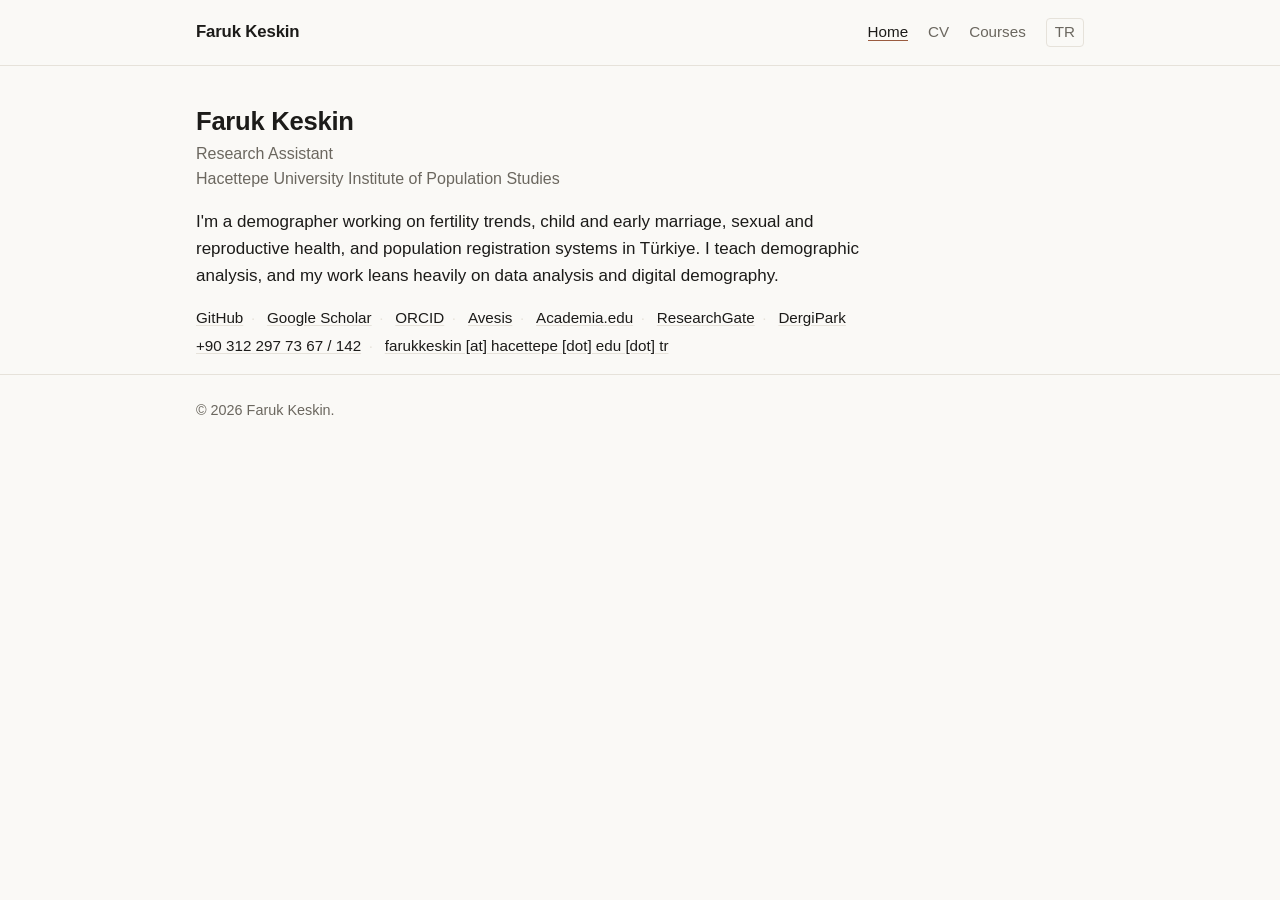
==== index.html @ 3f1441ac "Initial commit: faruk.page site (home, CV, courses)" ====
<!doctype html>
<html lang="en" class="lang-en">
<head>
<meta charset="utf-8">
<script>try{document.documentElement.className=localStorage.getItem("lang")==="tr"?"lang-tr":"lang-en";}catch(e){}</script>
<title>Faruk Keskin</title>
<meta name="viewport" content="width=device-width, initial-scale=1">
<meta name="description" content="Faruk Keskin — demographer and researcher at Hacettepe University Institute of Population Studies.">
<link rel="shortcut icon" href="./img/favicon.ico">
<link rel="stylesheet" href="./css/style.css">
</head>
<body>
<header class="site">
	<div class="wrap">
		<a class="site-name" href="./index.html">Faruk Keskin</a>
		<nav class="main">
			<ul>
				<li><a href="./index.html" aria-current="page"><span data-en>Home</span><span data-tr>Anasayfa</span></a></li>
				<li><a href="./cv.html">CV</a></li>
				<li><a href="./courses.html"><span data-en>Courses</span><span data-tr>Dersler</span></a></li>
					<li><button id="lang-toggle" type="button" aria-label="Switch language">TR</button></li>
			</ul>
		</nav>
	</div>
</header>

<main class="wrap">
	<div class="profile">
		<div class="profile-body">
			<h1>Faruk Keskin</h1>
			<p class="role" data-en>Research Assistant<br>Hacettepe University Institute of Population Studies</p>
			<p class="role" data-tr>Araştırma Görevlisi<br>Hacettepe Üniversitesi Nüfus Etütleri Enstitüsü</p>

			<p data-en>I'm a demographer working on fertility trends, child and early marriage, sexual and reproductive health, and population registration systems in Türkiye. I teach demographic analysis, and my work leans heavily on data analysis and digital demography.</p>
			<p data-tr>Türkiye'de doğurganlık akımları, çocuk yaşta ve erken evlilikler, cinsel sağlık ve üreme sağlığı ile nüfus kayıt sistemleri üzerine çalışan bir nüfusbilimciyim. Demografik analiz dersleri veriyorum ve çalışmalarımda veri analizine ve dijital demografiye ağırlık veriyorum.</p>

			<ul class="links-list">
				<li><a href="https://github.com/keskinfaruk" target="_blank" rel="me noopener">GitHub</a></li>
				<li><a href="https://scholar.google.com/citations?user=Z_7JvQkAAAAJ&hl=en" target="_blank" rel="me noopener">Google Scholar</a></li>
				<li><a href="https://orcid.org/0000-0002-7034-6643" target="_blank" rel="me noopener">ORCID</a></li>
				<li><a href="https://avesis.hacettepe.edu.tr/farukkeskin" target="_blank" rel="me noopener">Avesis</a></li>
				<li><a href="https://hacettepe.academia.edu/FKeskin" target="_blank" rel="me noopener">Academia.edu</a></li>
				<li><a href="https://www.researchgate.net/profile/Faruk-Keskin" target="_blank" rel="me noopener">ResearchGate</a></li>
				<li><a href="https://dergipark.org.tr/tr/pub/@farukkeskin" target="_blank" rel="me noopener">DergiPark</a></li>
			</ul>

			<ul class="contact-list">
				<li><a href="tel:+903122977367,142">+90 312 297 73 67 / 142</a></li>
				<li><a id="email-link" href="#">farukkeskin [at] hacettepe [dot] edu [dot] tr</a></li>
			</ul>
		</div>
	</div>
</main>

<footer class="site">
	<div class="wrap">
		<span data-en>&copy; 2026 Faruk Keskin.</span>
		<span data-tr>&copy; 2026 Faruk Keskin.</span>
	</div>
</footer>

<script src="./js/main.js"></script>
</body>
</html>
---- css/style.css ----
/* Faruk Keskin — personal site
   Minimal, framework-free stylesheet. Light/dark follows the OS setting. */

:root {
	--bg: #faf9f6;
	--bg-raised: #ffffff;
	--text: #1c1b19;
	--text-muted: #6b675f;
	--border: #e6e2da;
	--accent: #9a5b3f;
	--accent-text: #ffffff;
	--max: 58rem;
	--font: -apple-system, BlinkMacSystemFont, "Segoe UI", Roboto, Helvetica, Arial, sans-serif, "Apple Color Emoji", "Segoe UI Emoji";
}

@media (prefers-color-scheme: dark) {
	:root {
		--bg: #171614;
		--bg-raised: #201f1c;
		--text: #ece9e3;
		--text-muted: #a29c8f;
		--border: #34312b;
		--accent: #e0a483;
		--accent-text: #171614;
	}
}

* { box-sizing: border-box; }

html { -webkit-text-size-adjust: 100%; }

body {
	margin: 0;
	background: var(--bg);
	color: var(--text);
	font-family: var(--font);
	font-size: 17px;
	line-height: 1.6;
	hyphens: auto;
}

/* language toggling — the chosen language's blocks show, the other is hidden */
html.lang-tr [data-en] { display: none; }
html.lang-en [data-tr] { display: none; }

a {
	color: var(--text);
	text-decoration-color: var(--border);
	text-underline-offset: 0.15em;
}
a:hover, a:focus {
	color: var(--accent);
	text-decoration-color: var(--accent);
}

img { max-width: 100%; }

hr {
	border: none;
	border-top: 1px solid var(--border);
	margin: 2.5rem 0;
}

/* ---------- layout ---------- */

.wrap {
	max-width: var(--max);
	margin: 0 auto;
	padding: 0 1.25rem;
}

/* Prose (plain paragraphs sitting directly in the page, and blog post bodies)
   stays capped at a comfortable reading measure even though the page frame
   itself is wider — only the CV's two-column sections and the projects grid
   use the full width. */
main.wrap > p, .profile-body p, .post-body { max-width: 42rem; }

header.site {
	border-bottom: 1px solid var(--border);
	padding: 1.1rem 0;
	margin-bottom: 2.5rem;
}
header.site .wrap {
	display: flex;
	align-items: baseline;
	justify-content: space-between;
	flex-wrap: wrap;
	gap: 0.5rem 1.5rem;
}
.site-name {
	font-weight: 600;
	text-decoration: none;
	font-size: 1.05rem;
	letter-spacing: -0.01em;
}
.site-name:hover { color: var(--text); }

nav.main ul {
	list-style: none;
	display: flex;
	gap: 1.25rem;
	margin: 0;
	padding: 0;
	flex-wrap: wrap;
}
nav.main a {
	text-decoration: none;
	color: var(--text-muted);
	font-size: 0.95rem;
}
nav.main a:hover, nav.main a[aria-current="page"] { color: var(--text); }
nav.main a[aria-current="page"] { border-bottom: 1px solid var(--accent); }

button#lang-toggle {
	font: inherit;
	font-size: 0.95rem;
	background: none;
	border: 1px solid var(--border);
	color: var(--text-muted);
	border-radius: 4px;
	padding: 0.1rem 0.5rem;
	cursor: pointer;
}
button#lang-toggle:hover { color: var(--text); border-color: var(--text-muted); }

main { padding-bottom: 4rem; }

footer.site {
	border-top: 1px solid var(--border);
	padding: 1.5rem 0 3rem;
	color: var(--text-muted);
	font-size: 0.9rem;
}

/* ---------- typography ---------- */

h1, h2, h3, h4 {
	line-height: 1.25;
	letter-spacing: -0.01em;
	font-weight: 600;
}
h1 { font-size: 1.6rem; margin: 0 0 0.75rem; }
h2 { font-size: 1.2rem; margin: 0 0 0.9rem; }
h3 { font-size: 1.02rem; margin: 1.5rem 0 0.4rem; }

p { margin: 0 0 1rem; }

section.block {
	margin: 2.5rem 0;
}
section.block > h2 {
	text-transform: uppercase;
	font-size: 0.8rem;
	letter-spacing: 0.08em;
	color: var(--text-muted);
	font-weight: 600;
}

/* On wide viewports, give each CV section a label column instead of stacking
   the heading above the content — uses the extra width instead of leaving it
   empty, and echoes the old site's two-column layout. Collapses to a single
   column below the breakpoint. */
@media (min-width: 720px) {
	section.block {
		display: grid;
		grid-template-columns: 12rem 1fr;
		gap: 0 2rem;
		align-items: start;
	}
	section.block > h2 {
		margin: 0;
		padding-top: 0.2rem;
	}
}

ul.plain { list-style: none; margin: 0; padding: 0; }

.text-muted { color: var(--text-muted); }

/* ---------- home ---------- */

/* Photo paired with name, role, bio and links as one block, instead of a
   small row that leaves the rest of the wide page frame empty. */
.profile {
	display: flex;
	gap: 2.25rem;
	align-items: flex-start;
	margin-bottom: 1rem;
}
.profile-body { flex: 1; min-width: 0; }
.profile-body h1 { margin-bottom: 0.2rem; }
.profile-body .role { color: var(--text-muted); font-size: 1rem; }

.links-list, .contact-list {
	margin: 0.25rem 0 0;
	padding: 0;
	list-style: none;
	font-size: 0.95rem;
}
.links-list li, .contact-list li { display: inline; }
.links-list li:not(:last-child)::after,
.contact-list li:not(:last-child)::after {
	content: "·";
	color: var(--border);
	margin: 0 0.5em;
}

/* ---------- CV ---------- */

.cv-row {
	display: grid;
	grid-template-columns: 1fr auto;
	align-items: baseline;
	gap: 0.15rem 1rem;
	margin-bottom: 0.15rem;
}
.cv-row .what { font-weight: 500; }
.cv-row .when { color: var(--text-muted); font-size: 0.88rem; white-space: nowrap; }
.cv-item { margin-bottom: 1.1rem; }
.cv-item .where { color: var(--text-muted); font-size: 0.92rem; }
.cv-item.tight { margin-bottom: 0.7rem; }

.pub-list {
	margin: 0 0 1.5rem;
	padding-left: 1.1rem;
}
.pub-list li { margin-bottom: 0.7rem; font-size: 0.95rem; }
.pub-list h4 {
	font-size: 0.85rem;
	font-weight: 600;
	color: var(--text-muted);
	margin: 1.2rem 0 0.5rem;
}

.cv-download {
	display: inline-block;
	margin-top: 0.5rem;
	font-size: 0.95rem;
}

/* ---------- card grid (used by Projects and Courses) ---------- */

.card-grid {
	display: grid;
	grid-template-columns: repeat(auto-fill, minmax(15rem, 1fr));
	gap: 1.5rem;
}
.card {
	border: 1px solid var(--border);
	border-radius: 8px;
	padding: 1.1rem 1.25rem;
}
.card h3 { margin-top: 0; }
.card .tags {
	margin-top: 0.6rem;
	font-size: 0.82rem;
	color: var(--text-muted);
}
.card .tags span:not(:last-child)::after {
	content: "·";
	margin: 0 0.4em;
}
.card .links { margin-top: 0.6rem; font-size: 0.9rem; }
.card .meta { margin-top: 0.3rem; font-size: 0.88rem; color: var(--text-muted); }
.card ul.materials {
	margin: 0.7rem 0 0;
	padding-left: 1.1rem;
	font-size: 0.9rem;
}
.card ul.materials li { margin-bottom: 0.3rem; }

/* ---------- blog ---------- */

.post-list { margin: 0; padding: 0; list-style: none; }
.post-list li {
	display: flex;
	gap: 1rem;
	padding: 0.55rem 0;
	border-bottom: 1px dashed var(--border);
}
.post-list li:last-child { border-bottom: none; }
.post-list time {
	color: var(--text-muted);
	font-size: 0.88rem;
	white-space: nowrap;
	width: 6.5rem;
	flex-shrink: 0;
	padding-top: 0.15rem;
}

.post-meta {
	color: var(--text-muted);
	font-size: 0.9rem;
	margin-bottom: 2rem;
}

.post-body h2 { font-size: 1.1rem; margin-top: 2rem; }
.post-body p { margin-bottom: 1.1rem; }
.post-body pre {
	background: var(--bg-raised);
	border: 1px solid var(--border);
	border-radius: 6px;
	padding: 0.8rem 1rem;
	overflow-x: auto;
	font-size: 0.88rem;
}
.post-body code {
	background: var(--bg-raised);
	border-radius: 3px;
	padding: 0.1em 0.35em;
	font-size: 0.9em;
}
.post-body blockquote {
	margin: 0 0 1.1rem;
	padding-left: 1rem;
	border-left: 3px solid var(--border);
	color: var(--text-muted);
}

.back-link { display: inline-block; margin-bottom: 1.5rem; font-size: 0.9rem; }

@media (max-width: 480px) {
	.profile { flex-direction: column; align-items: flex-start; }
	.cv-row { grid-template-columns: 1fr; }
	.cv-row .when { justify-self: start; }
}
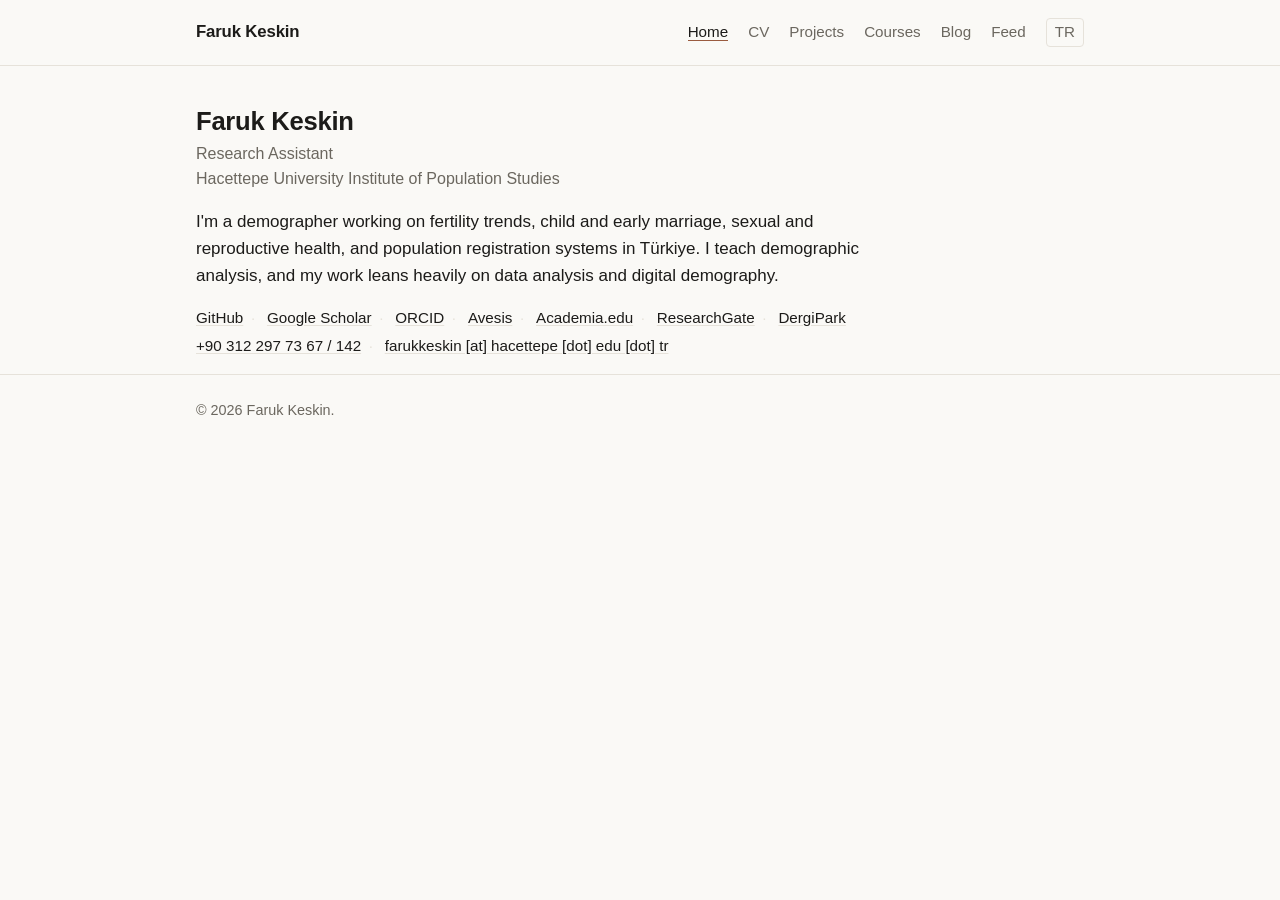
==== commit 3d03eeee: "Launch veridem Feed, Projects, and Blog pages - Rename Updates/Guncellemeler nav item to Feed/Akis s" ====
--- a/index.html
+++ b/index.html
@@ -17,7 +17,10 @@
 			<ul>
 				<li><a href="./index.html" aria-current="page"><span data-en>Home</span><span data-tr>Anasayfa</span></a></li>
 				<li><a href="./cv.html">CV</a></li>
+				<li><a href="./projects.html"><span data-en>Projects</span><span data-tr>Projeler</span></a></li>
 				<li><a href="./courses.html"><span data-en>Courses</span><span data-tr>Dersler</span></a></li>
+				<li><a href="./blog/index.html">Blog</a></li>
+					<li><a href="./veridem/index.html"><span data-en>Feed</span><span data-tr>Akış</span></a></li>
 					<li><button id="lang-toggle" type="button" aria-label="Switch language">TR</button></li>
 			</ul>
 		</nav>
--- a/css/style.css
+++ b/css/style.css
@@ -36,7 +36,7 @@
 	font-family: var(--font);
 	font-size: 17px;
 	line-height: 1.6;
-	hyphens: auto;
+	hyphens: none;
 }
 
 /* language toggling — the chosen language's blocks show, the other is hidden */
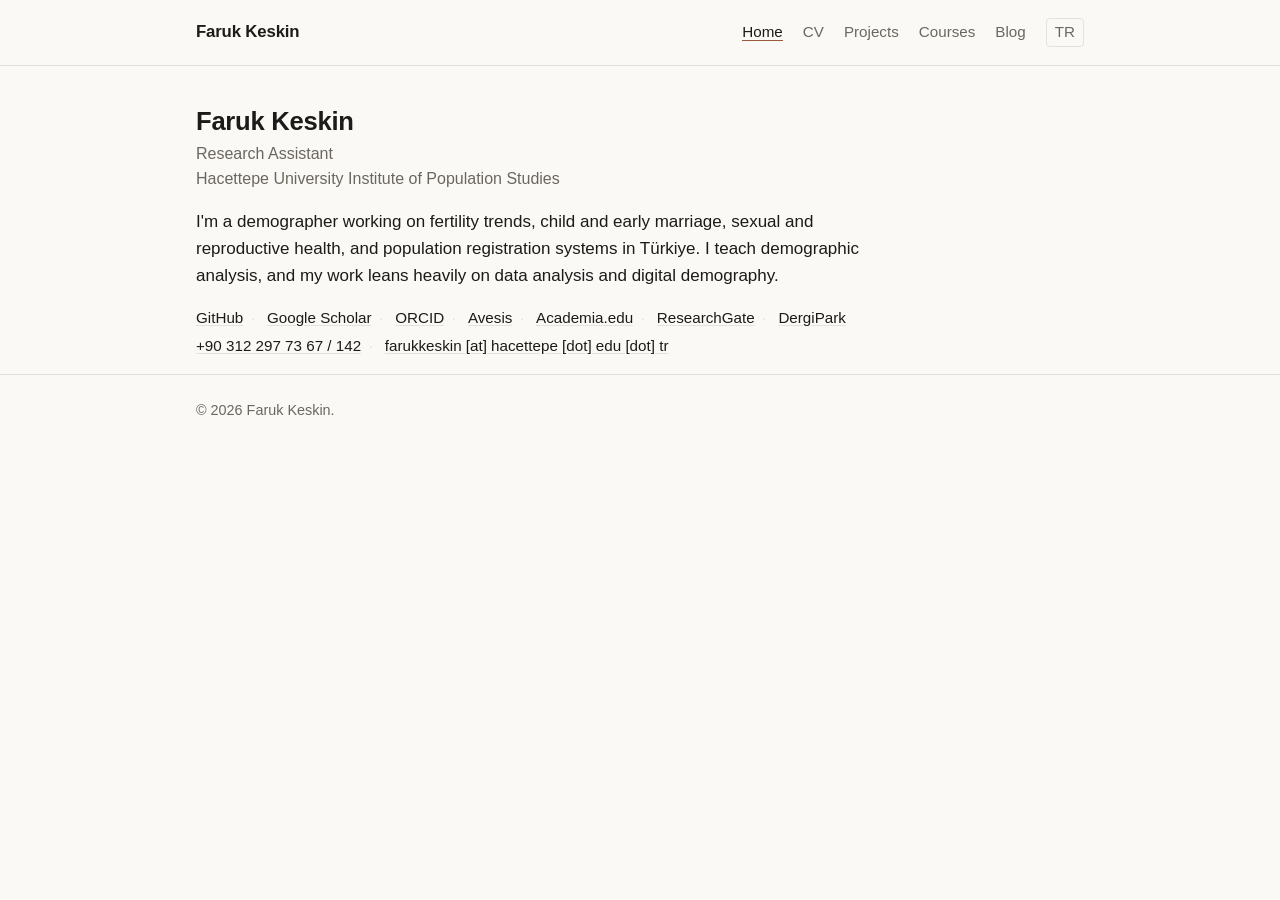
==== commit 8ef5db4f: "Remove Feed nav link; link veridem card to GitHub" ====
--- a/index.html
+++ b/index.html
@@ -20,7 +20,6 @@
 				<li><a href="./projects.html"><span data-en>Projects</span><span data-tr>Projeler</span></a></li>
 				<li><a href="./courses.html"><span data-en>Courses</span><span data-tr>Dersler</span></a></li>
 				<li><a href="./blog/index.html">Blog</a></li>
-					<li><a href="./veridem/index.html"><span data-en>Feed</span><span data-tr>Akış</span></a></li>
 					<li><button id="lang-toggle" type="button" aria-label="Switch language">TR</button></li>
 			</ul>
 		</nav>
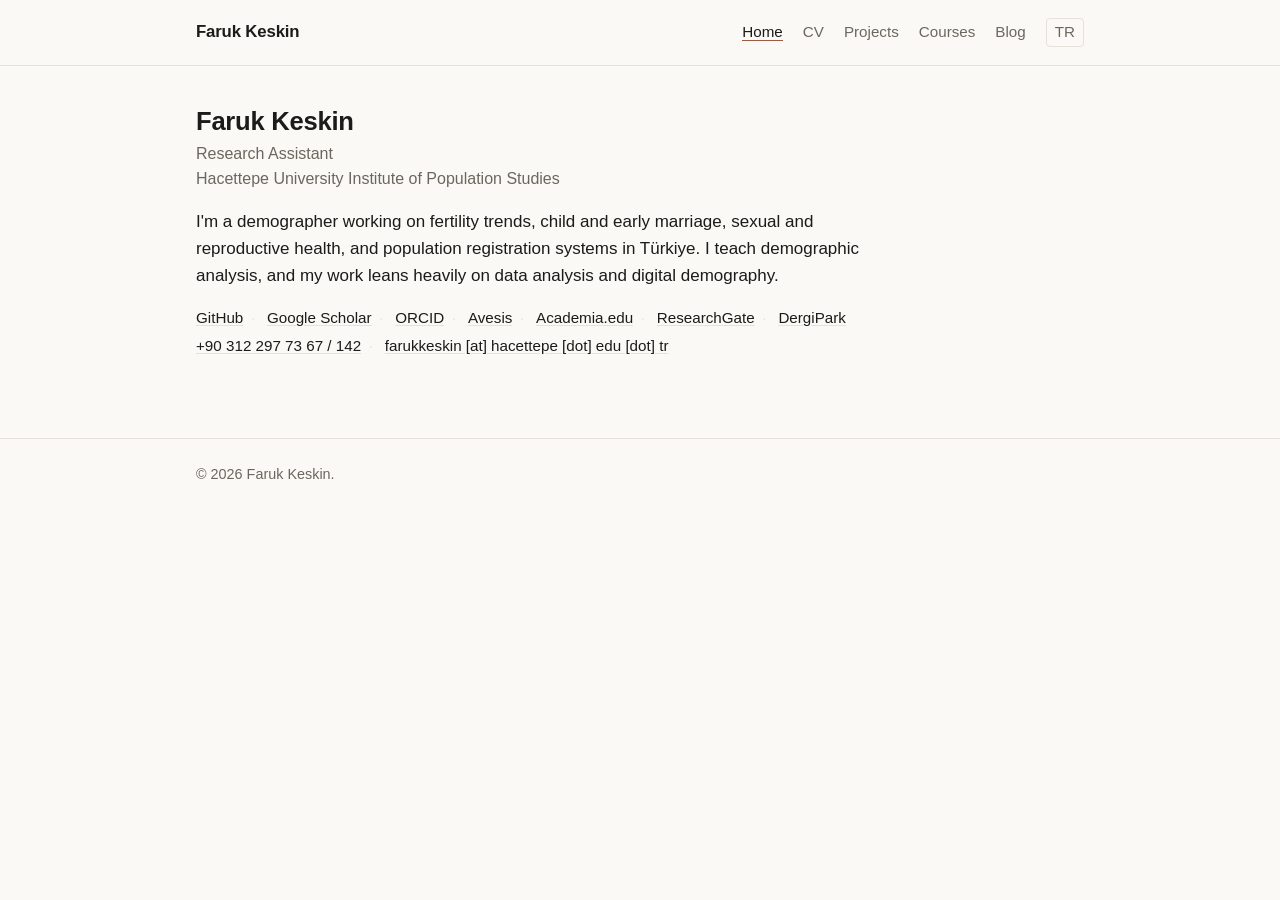
==== commit d18b18a8: "Drop em dashes across the site Standing rule from here on: no em dash in page copy, headings, commen" ====
--- a/index.html
+++ b/index.html
@@ -5,7 +5,7 @@
 <script>try{document.documentElement.className=localStorage.getItem("lang")==="tr"?"lang-tr":"lang-en";}catch(e){}</script>
 <title>Faruk Keskin</title>
 <meta name="viewport" content="width=device-width, initial-scale=1">
-<meta name="description" content="Faruk Keskin — demographer and researcher at Hacettepe University Institute of Population Studies.">
+<meta name="description" content="Faruk Keskin, demographer and researcher at Hacettepe University Institute of Population Studies.">
 <link rel="shortcut icon" href="./img/favicon.ico">
 <link rel="stylesheet" href="./css/style.css">
 </head>
--- a/css/style.css
+++ b/css/style.css
@@ -1,4 +1,4 @@
-/* Faruk Keskin — personal site
+/* Faruk Keskin: personal site
    Minimal, framework-free stylesheet. Light/dark follows the OS setting. */
 
 :root {
@@ -39,7 +39,7 @@
 	hyphens: none;
 }
 
-/* language toggling — the chosen language's blocks show, the other is hidden */
+/* language toggling: the chosen language's blocks show, the other is hidden */
 html.lang-tr [data-en] { display: none; }
 html.lang-en [data-tr] { display: none; }
 
@@ -71,7 +71,7 @@
 
 /* Prose (plain paragraphs sitting directly in the page, and blog post bodies)
    stays capped at a comfortable reading measure even though the page frame
-   itself is wider — only the CV's two-column sections and the projects grid
+   itself is wider. Only the CV's two-column sections and the projects grid
    use the full width. */
 main.wrap > p, .profile-body p, .post-body { max-width: 42rem; }
 
@@ -123,7 +123,7 @@
 }
 button#lang-toggle:hover { color: var(--text); border-color: var(--text-muted); }
 
-main { padding-bottom: 4rem; }
+main.wrap { padding-bottom: 4rem; }
 
 footer.site {
 	border-top: 1px solid var(--border);
@@ -157,7 +157,7 @@
 }
 
 /* On wide viewports, give each CV section a label column instead of stacking
-   the heading above the content — uses the extra width instead of leaving it
+   the heading above the content. It uses the extra width instead of leaving it
    empty, and echoes the old site's two-column layout. Collapses to a single
    column below the breakpoint. */
 @media (min-width: 720px) {
@@ -244,6 +244,7 @@
 	display: grid;
 	grid-template-columns: repeat(auto-fill, minmax(15rem, 1fr));
 	gap: 1.5rem;
+	margin-bottom: 1.5rem;
 }
 .card {
 	border: 1px solid var(--border);
@@ -324,3 +325,53 @@
 	.cv-row { grid-template-columns: 1fr; }
 	.cv-row .when { justify-self: start; }
 }
+
+/* ---------- course pages (hub + syllabus) ---------- */
+
+/* Schedule and readings tables need more room than the reading measure the
+   rest of the site is set to, so course pages opt into a wider frame. */
+.wrap.wide { max-width: 68rem; }
+main.wrap.wide > p { max-width: none; }
+
+/* Course identity block: instructor, times, room. Label column, value column. */
+.meta-table { width: 100%; border-collapse: collapse; margin: 0 0 1.5rem; font-size: 0.92rem; }
+.meta-table td { padding: 0.25rem 0; vertical-align: top; border: none; }
+.meta-table td:first-child { color: var(--text-muted); width: 9rem; white-space: nowrap; }
+
+/* Row of shortcuts under the meta block on the hub. */
+.quick-links { margin: 0 0 2rem; padding: 0; list-style: none; font-size: 0.95rem; }
+.quick-links li { display: inline; }
+.quick-links li:not(:last-child)::after { content: "·"; color: var(--border); margin: 0 0.5em; }
+
+table.sched { width: 100%; border-collapse: collapse; margin: 0 0 1.25rem; font-size: 0.9rem; }
+table.sched th, table.sched td { border: 1px solid var(--border); padding: 0.5rem 0.7rem; text-align: left; vertical-align: top; }
+table.sched th { background: var(--bg-raised); font-weight: 600; }
+table.sched td:first-child, table.sched th:first-child { width: 3rem; }
+table.sched td:nth-child(2), table.sched th:nth-child(2) { width: 7rem; white-space: nowrap; color: var(--text-muted); }
+table.sched .holiday td { background: var(--bg-raised); font-style: italic; color: var(--text-muted); }
+table.sched .lecture-name { display: block; font-weight: 600; margin-bottom: 0.2rem; color: var(--text); }
+
+/* The readings table has six source columns and no date column, so it drops
+   the fixed second-column width and scrolls sideways on a narrow screen. */
+.table-scroll { overflow-x: auto; margin: 0 0 1.25rem; }
+.table-scroll table.sched { margin-bottom: 0; }
+table.sched.readings { font-size: 0.82rem; }
+table.sched.readings td:nth-child(2), table.sched.readings th:nth-child(2) { width: auto; white-space: normal; color: inherit; }
+
+/* Materials column on the hub: one link per item, dot-separated. A lecture with
+   nothing published yet has an empty cell. */
+table.sched.hub td:last-child, table.sched.hub th:last-child { width: 15rem; }
+.mat { margin: 0; padding: 0; list-style: none; font-size: 0.88rem; }
+.mat li { display: inline; }
+.mat li:not(:last-child)::after { content: "·"; color: var(--border); margin: 0 0.4em; }
+
+/* File links carry their type and size so a student knows what they are
+   clicking before they click it. */
+.filesize { color: var(--text-muted); font-size: 0.85em; white-space: nowrap; }
+
+@media print {
+	.back-link, nav.main, .quick-links { display: none; }
+	.wrap, .wrap.wide { max-width: none; }
+	table.sched, tr { break-inside: avoid; }
+	h2 { break-after: avoid; }
+}
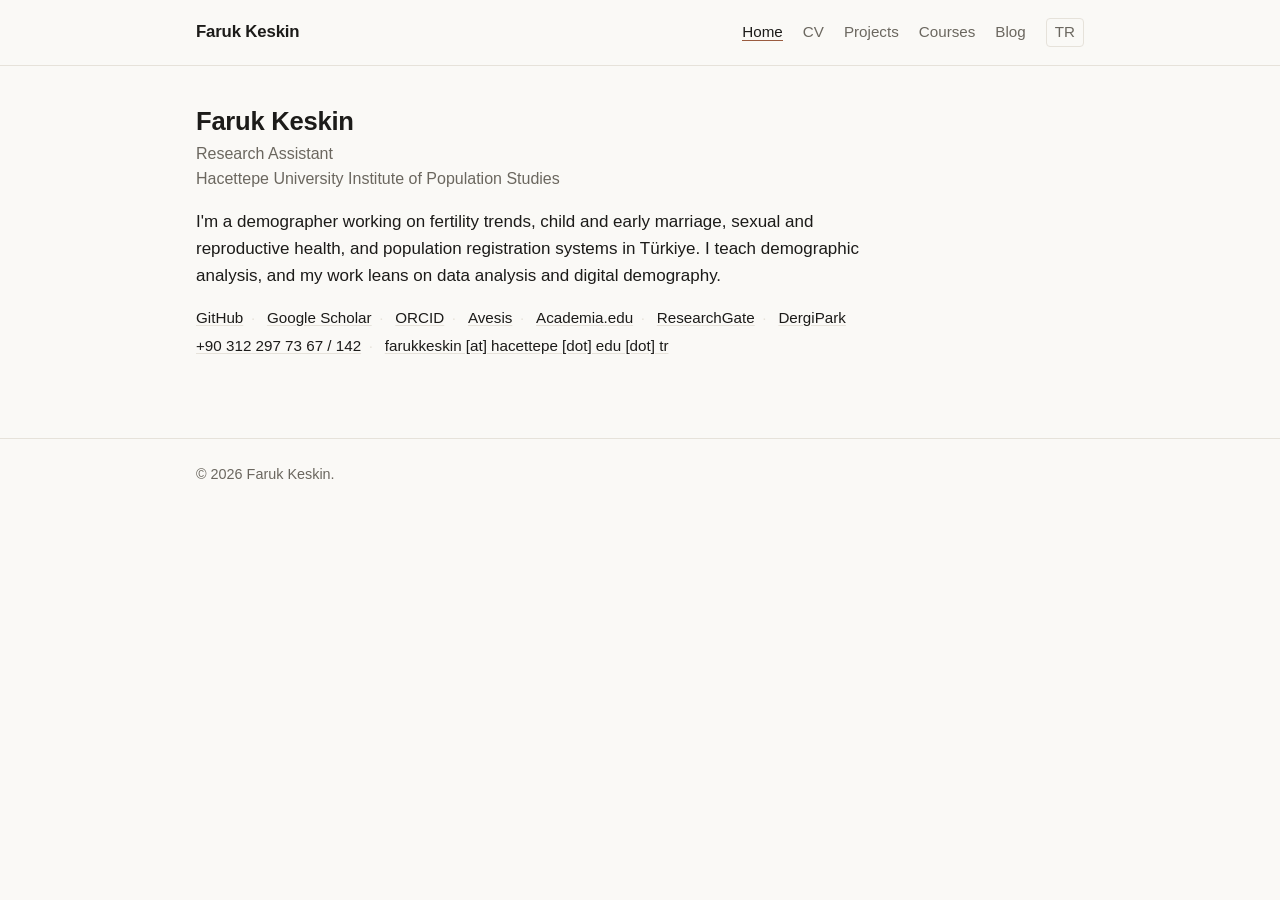
==== commit 3f332a67: "Tone down home page bio wording" ====
--- a/index.html
+++ b/index.html
@@ -33,7 +33,7 @@
 			<p class="role" data-en>Research Assistant<br>Hacettepe University Institute of Population Studies</p>
 			<p class="role" data-tr>Araştırma Görevlisi<br>Hacettepe Üniversitesi Nüfus Etütleri Enstitüsü</p>
 
-			<p data-en>I'm a demographer working on fertility trends, child and early marriage, sexual and reproductive health, and population registration systems in Türkiye. I teach demographic analysis, and my work leans heavily on data analysis and digital demography.</p>
+			<p data-en>I'm a demographer working on fertility trends, child and early marriage, sexual and reproductive health, and population registration systems in Türkiye. I teach demographic analysis, and my work leans on data analysis and digital demography.</p>
 			<p data-tr>Türkiye'de doğurganlık akımları, çocuk yaşta ve erken evlilikler, cinsel sağlık ve üreme sağlığı ile nüfus kayıt sistemleri üzerine çalışan bir nüfusbilimciyim. Demografik analiz dersleri veriyorum ve çalışmalarımda veri analizine ve dijital demografiye ağırlık veriyorum.</p>
 
 			<ul class="links-list">
